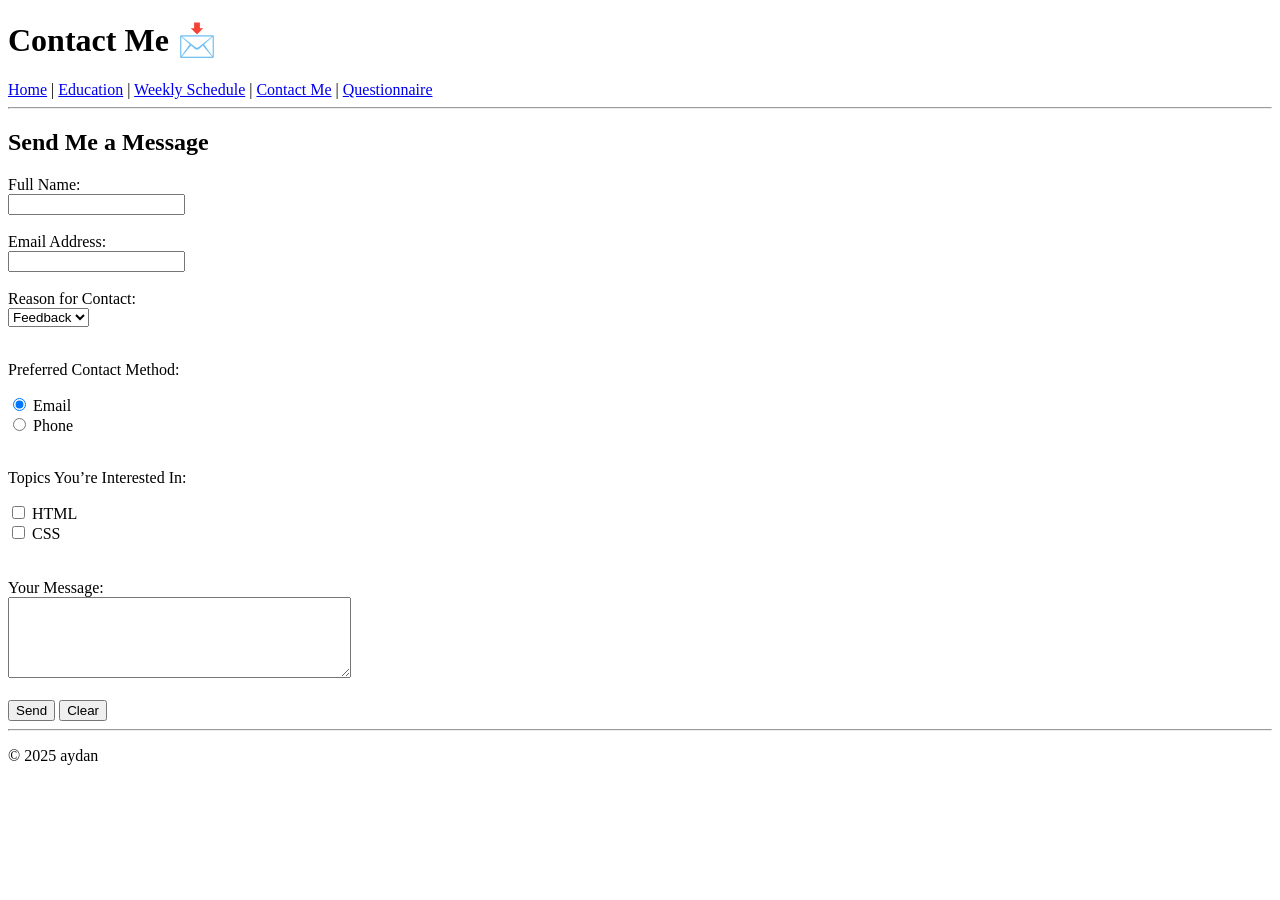
==== contact.html @ 718dbd2b "Add files via upload" ====
<!DOCTYPE html>
<html lang="en">
<head>
  <meta charset="UTF-8">
  <meta name="description" content="Contact page for [Your Name]">
  <meta name="author" content="[Your Name]">
  <title>Contact Me - My Website</title>
  <link rel="icon" type="image/x-icon" href="favicon.ico">
</head>
<body>
  <header>
    <h1>Contact Me 📩</h1>
  </header>

  <nav>
    <a href="index.html">Home</a> |
    <a href="education.html">Education</a> |
    <a href="schedule.html">Weekly Schedule</a> |
    <a href="contact.html">Contact Me</a> |
    <a href="questionnaire.html">Questionnaire</a>
  </nav>
  <hr>

  <section>
    <h2>Send Me a Message</h2>
    <form action="mailto:amaliki17577@ada.edu.az" method="post" enctype="text/plain">
      <!-- Text Inputs -->
      <label for="name">Full Name:</label><br>
      <input type="text" id="name" name="name" required><br><br>

      <label for="email">Email Address:</label><br>
      <input type="email" id="email" name="email" required><br><br>

      <!-- Dropdown -->
      <label for="reason">Reason for Contact:</label><br>
      <select id="reason" name="reason">
        <option value="feedback">Feedback</option>
        <option value="other">Other</option>
      </select><br><br>

      <!-- Radio Buttons -->
      <p>Preferred Contact Method:</p>
      <input type="radio" id="email-contact" name="contact-method" value="Email" checked>
      <label for="email-contact">Email</label><br>
      <input type="radio" id="phone-contact" name="contact-method" value="Phone">
      <label for="phone-contact">Phone</label><br><br>

      <!-- Checkboxes -->
      <p>Topics You’re Interested In:</p>
      <input type="checkbox" id="html" name="interest" value="HTML">
      <label for="html">HTML</label><br>
      <input type="checkbox" id="css" name="interest" value="CSS">
      <label for="css">CSS</label><br><br><br>

      <!-- Textarea -->
      <label for="message">Your Message:</label><br>
      <textarea id="message" name="message" rows="5" cols="40"></textarea><br><br>

      <!-- Submit -->
      <input type="submit" value="Send">
      <input type="reset" value="Clear">
    </form>
  </section>

  <footer>
    <hr>
    <p>© 2025 aydan</p>
  </footer>
</body>
</html>
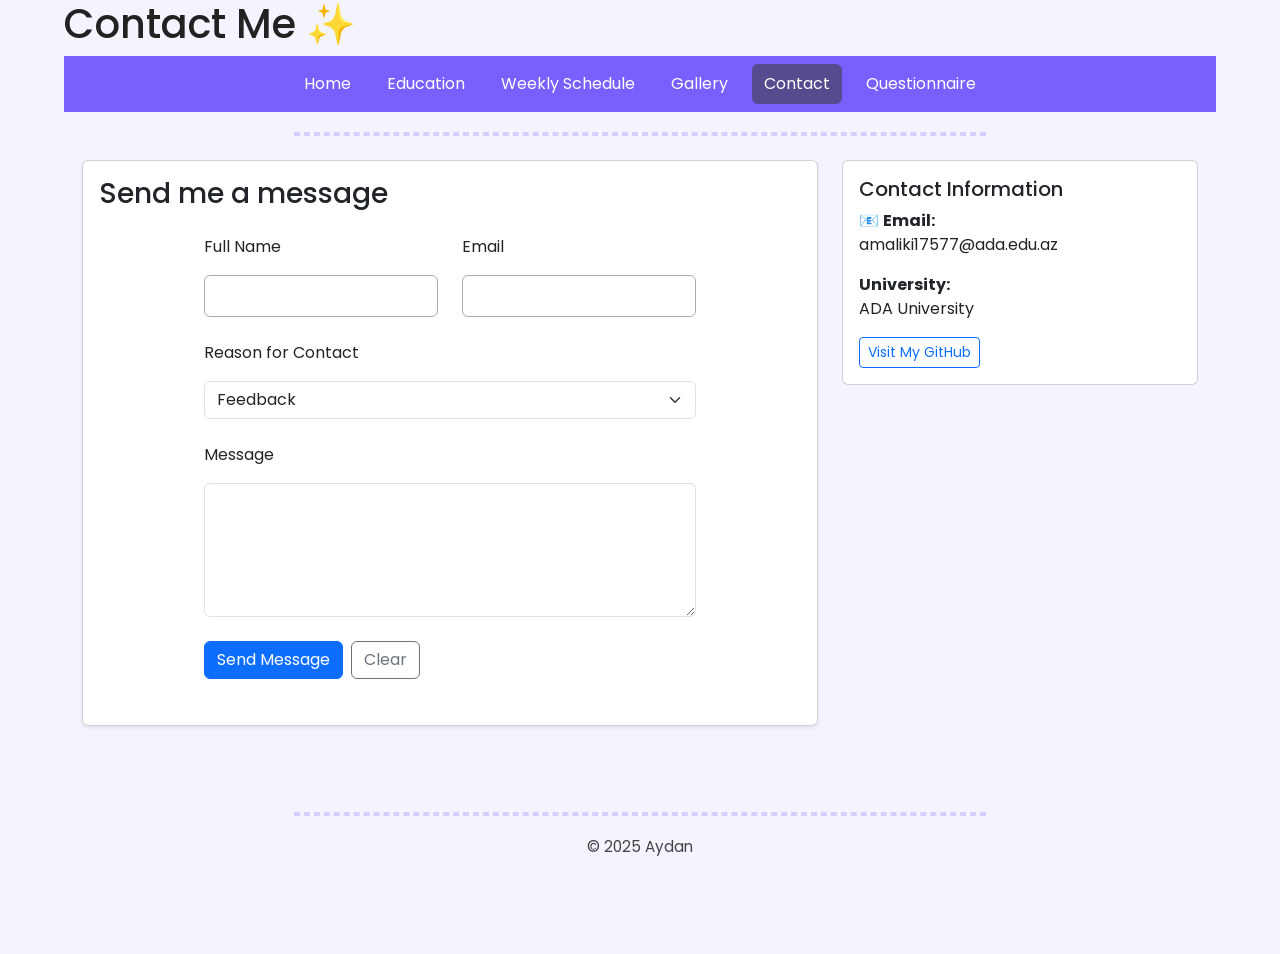
==== commit b4965495: "uploading all" ====
--- a/contact.html
+++ b/contact.html
@@ -2,69 +2,107 @@
 <html lang="en">
 <head>
   <meta charset="UTF-8">
-  <meta name="description" content="Contact page for [Your Name]">
-  <meta name="author" content="[Your Name]">
-  <title>Contact Me - My Website</title>
+  <meta name="description" content="Contact page">
+  <meta name="author" content="Aydan">
+  <title>Contact - My Website</title>
   <link rel="icon" type="image/x-icon" href="favicon.ico">
+  
+  <!-- Bootstrap CDN -->
+  <link href="https://cdn.jsdelivr.net/npm/bootstrap@5.3.2/dist/css/bootstrap.min.css" rel="stylesheet">
+  <link rel="stylesheet" href="style.css">
+  <link href="https://fonts.googleapis.com/css2?family=Poppins:wght@300;400;600&display=swap" rel="stylesheet">
 </head>
 <body>
+
   <header>
-    <h1>Contact Me 📩</h1>
+    <h1>Contact Me</h1>
   </header>
 
-  <nav>
-    <a href="index.html">Home</a> |
-    <a href="education.html">Education</a> |
-    <a href="schedule.html">Weekly Schedule</a> |
-    <a href="contact.html">Contact Me</a> |
+  
+  <nav class="navbar">
+    <a href="index.html">Home</a>
+    <a href="education.html">Education</a>
+    <a href="schedule.html">Weekly Schedule</a>
+    <a href="gallery.html">Gallery</a>
+    <a href="contact.html" class="active">Contact</a>
     <a href="questionnaire.html">Questionnaire</a>
   </nav>
+
   <hr>
 
-  <section>
-    <h2>Send Me a Message</h2>
-    <form action="mailto:amaliki17577@ada.edu.az" method="post" enctype="text/plain">
-      <!-- Text Inputs -->
-      <label for="name">Full Name:</label><br>
-      <input type="text" id="name" name="name" required><br><br>
+  <main class="container my-4">
+    <div class="row justify-content-center">
+      <!-- Contact Form using Bootstrap grid + components -->
+      <div class="col-lg-8">
+        <div class="card shadow-sm mb-4">
+          <div class="card-body">
+            <h3 class="card-title mb-4">Send me a message</h3>
+            
+            <form action="mailto:amaliki17577@ada.edu.az" method="post" enctype="text/plain">
+              <div class="row">
+                <div class="col-md-6 mb-3">
+                  <label for="name" class="form-label">Full Name</label>
+                  <input type="text" id="name" name="name" class="form-control" required>
+                </div>
+                
+                <div class="col-md-6 mb-3">
+                  <label for="email" class="form-label">Email</label>
+                  <input type="email" id="email" name="email" class="form-control" required>
+                </div>
+              </div>
 
-      <label for="email">Email Address:</label><br>
-      <input type="email" id="email" name="email" required><br><br>
+              <div class="mb-3">
+                <label for="reason" class="form-label">Reason for Contact</label>
+                <select id="reason" name="reason" class="form-select">
+                  <option value="feedback">Feedback</option>
+                  <option value="question">Question</option>
+                  <option value="other">Other</option>
+                </select>
+              </div>
 
-      <!-- Dropdown -->
-      <label for="reason">Reason for Contact:</label><br>
-      <select id="reason" name="reason">
-        <option value="feedback">Feedback</option>
-        <option value="other">Other</option>
-      </select><br><br>
+              <div class="mb-3">
+                <label for="message" class="form-label">Message</label>
+                <textarea id="message" name="message" rows="5" class="form-control" required></textarea>
+              </div>
 
-      <!-- Radio Buttons -->
-      <p>Preferred Contact Method:</p>
-      <input type="radio" id="email-contact" name="contact-method" value="Email" checked>
-      <label for="email-contact">Email</label><br>
-      <input type="radio" id="phone-contact" name="contact-method" value="Phone">
-      <label for="phone-contact">Phone</label><br><br>
+              <div class="d-flex gap-2">
+                <button type="submit" class="btn btn-primary">Send Message</button>
+                <button type="reset" class="btn btn-outline-secondary">Clear</button>
+              </div>
+            </form>
+          </div>
+        </div>
+      </div>
 
-      <!-- Checkboxes -->
-      <p>Topics You’re Interested In:</p>
-      <input type="checkbox" id="html" name="interest" value="HTML">
-      <label for="html">HTML</label><br>
-      <input type="checkbox" id="css" name="interest" value="CSS">
-      <label for="css">CSS</label><br><br><br>
-
-      <!-- Textarea -->
-      <label for="message">Your Message:</label><br>
-      <textarea id="message" name="message" rows="5" cols="40"></textarea><br><br>
-
-      <!-- Submit -->
-      <input type="submit" value="Send">
-      <input type="reset" value="Clear">
-    </form>
-  </section>
+      <!-- Contact info -->
+      <div class="col-lg-4">
+        <div class="card">
+          <div class="card-body">
+            <h5 class="card-title">Contact Information</h5>
+            <p class="card-text contact-info">
+              <strong>Email:</strong><br>
+              amaliki17577@ada.edu.az
+            </p>
+            <p class="card-text">
+              <strong>University:</strong><br>
+              ADA University
+            </p>
+            <a href="https://github.com/aydanmaliki/web1capstone-website" class="btn btn-outline-primary btn-sm" target="_blank">
+              Visit My GitHub
+            </a>
+          </div>
+        </div>
+      </div>
+    </div>
+  </main>
 
   <footer>
     <hr>
-    <p>© 2025 aydan</p>
+    <p>© 2025 Aydan</p>
   </footer>
+
+  <script src="https://cdn.jsdelivr.net/npm/bootstrap@5.3.2/dist/js/bootstrap.bundle.min.js"></script>
 </body>
 </html>
+
+
--- a/style.css
+++ b/style.css
@@ -0,0 +1,194 @@
+/* ===== GLOBAL ===== */
+:root{
+  --accent:#7a5fff;
+  --accent-dark:#574b90;
+  --accent-weak:#e0e0ff;
+}
+
+* { box-sizing: border-box; }
+
+body {
+  background-color: #f4f4ff;
+  font-family: 'Poppins', sans-serif;
+  width: 90%;
+  margin: 0 auto;       /* centers the page */
+  color: #222;
+  line-height: 1.5;
+  padding-bottom: 40px; /* space for footer */
+}
+
+/* HR styling */
+hr {
+  width: 60%;
+  border: 2px dashed var(--accent);
+  margin: 20px auto;
+}
+
+/* decorative pseudo-element */
+h1::after {
+  content: " ✨";
+  color: var(--accent);
+}
+
+/* ===== NAVBAR (unified) ===== */
+nav.navbar {
+  position: sticky;
+  top: 0;
+  background-color: var(--accent);
+  display: flex;
+  justify-content: center;
+  gap: 12px;
+  padding: 8px 10px;
+  z-index: 999;
+}
+
+nav.navbar a {
+  color: white;
+  text-decoration: none;
+  padding: 8px 12px;
+  border-radius: 6px;
+  transition: background-color .2s, transform .15s;
+  display: inline-block;
+}
+
+nav.navbar a:hover {
+  background-color: #a999ff;
+  transform: translateY(-2px);
+}
+
+/* active link: different color and not affected by hover */
+nav.navbar a.active {
+  background-color: var(--accent-dark);
+  pointer-events: none;
+}
+
+/* ===== INDEX: profile image (float + hover) ===== */
+.profile {
+  float: left;
+  width: 200px;
+  height: 200px;
+  object-fit: cover;         /* keep aspect ratio and crop if needed */
+  border-radius: 50%;
+  margin-right: 18px;
+  transition: transform .25s ease;
+}
+
+.profile:hover {
+  transform: scale(1.1); /* visually grows ~220px by scale */
+}
+
+/* container that holds floated image and text */
+.about-section {
+  overflow: auto; /* clears the float */
+  padding-bottom: 10px;
+}
+
+/* ===== EDUCATION: table styling (flexible container) ===== */
+.education-section {
+  display: flex;
+  flex-direction: column;
+  align-items: center;
+}
+
+table {
+  border-collapse: collapse;
+  margin-top: 16px;
+  width: 80%;
+  max-width: 900px;
+}
+
+th, td {
+  border: 1px solid #ccc;
+  padding: 10px 12px;
+  text-align: center;
+}
+
+th {
+  background-color: var(--accent-weak);
+  font-weight: 600;
+}
+
+/* ===== GALLERY: grid layout + responsive ===== */
+.gallery {
+  display: grid;
+  grid-template-columns: repeat(3, 1fr); /* desktop 3 per row */
+  gap: 18px;
+  padding: 20px;
+  max-width: 1000px;
+  margin: auto;
+}
+
+.gallery img {
+  width: 100%;
+  height: 100%;
+  object-fit: cover;
+  border-radius: 10px;
+  transition: transform .22s ease;
+}
+
+.gallery img:hover {
+  transform: scale(1.05);
+}
+
+/* responsive: mobile -> 1 column */
+@media (max-width: 768px) {
+  .gallery {
+    grid-template-columns: 1fr;
+  }
+  /* stop float on mobile for profile image */
+  .profile { float: none; display: block; margin: 10px auto 12px; }
+}
+
+/* ===== FORM STYLING (contact) ===== */
+form {
+  width: 70%;
+  max-width: 720px;
+  margin: 12px auto 30px;
+  display: flex;
+  flex-direction: column;
+}
+
+input[type="text"], input[type="email"], textarea, select {
+  margin: 8px 0;
+  padding: 8px 10px;
+  border-radius: 6px;
+  border: 1px solid #aaa;
+  font-family: inherit;
+}
+
+input:focus, textarea:focus {
+  border-color: var(--accent);
+  outline: none;
+  box-shadow: 0 0 0 3px rgba(122,95,255,0.08);
+}
+
+/* ===== FOOTER ===== */
+footer { text-align: center; padding: 18px 0 40px; color: #444; font-size: 0.95rem; }
+
+/* Fix for mobile navbar */
+@media (max-width: 768px) {
+  nav.navbar {
+    flex-wrap: wrap;
+    gap: 8px;
+    padding: 8px 5px;
+  }
+  
+  nav.navbar a {
+    padding: 6px 10px;
+    font-size: 0.9rem;
+  }
+}
+
+/*  pseudo-element  */
+.contact-info::before {
+  content: "📧 ";
+  color: var(--accent);
+}
+
+/* Focus pseudo-class for form  */
+input:focus, textarea:focus, select:focus {
+  border-color: var(--accent);
+  outline: none;
+  box-shadow: 0 0 0 3px rgba(122,95,255,0.1);
+}
+
